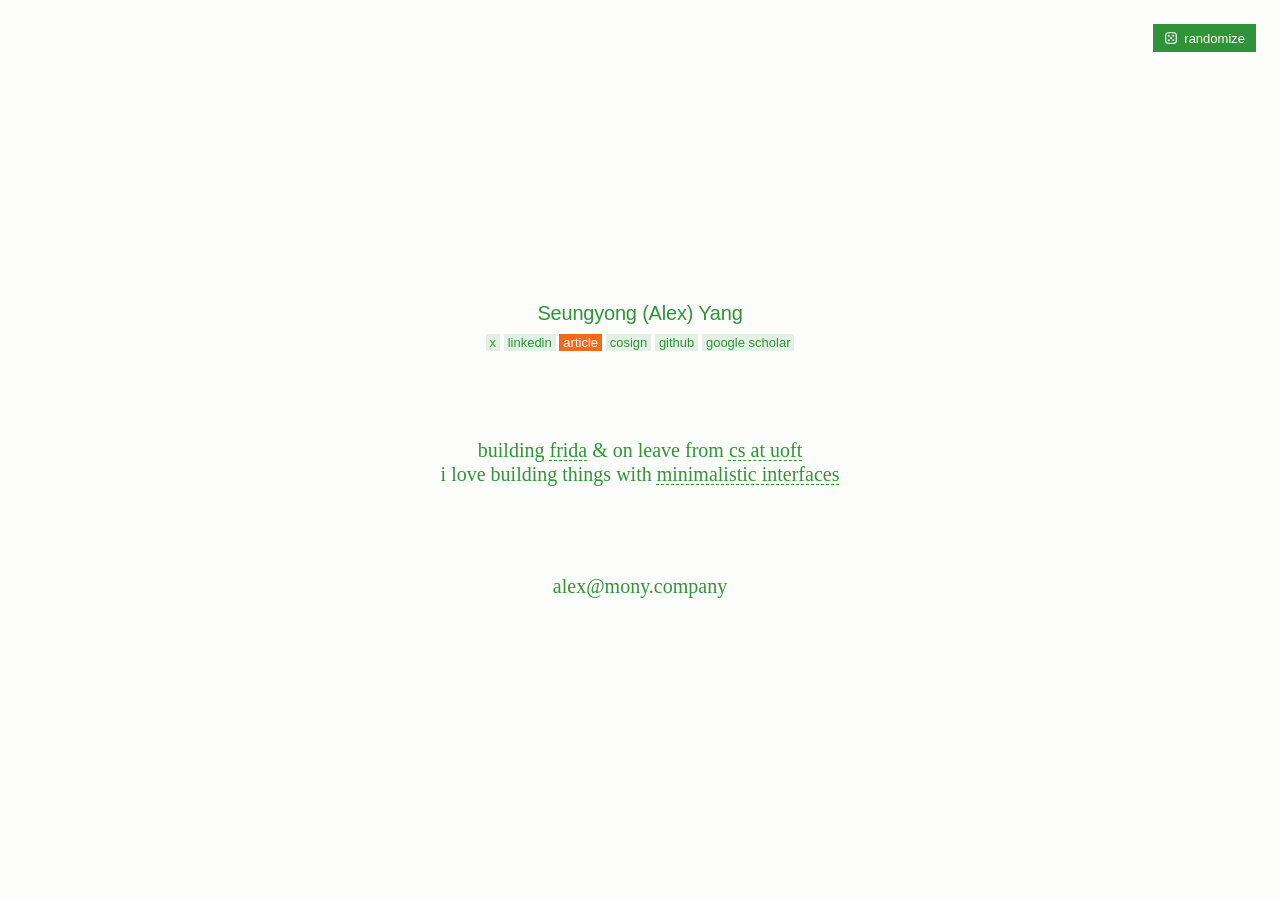
==== home/index.html @ 39b8900a "Move the recent-thoughts link into an orange article box after linkedin Co-Authored-By: Claude Opus " ====
<!DOCTYPE html>
<html lang="en">
<head>
    <meta charset="UTF-8">
    <meta name="viewport" content="width=device-width, initial-scale=1.0">
    <title>Seungyong (Alex) Yang</title>
    <link rel="icon" type="image/png" href="/favicon.png">
    <link rel="stylesheet" href="../style.css">
</head>
<body>
    <button class="shuffle" type="button" title="Esc to reset">
        <svg viewBox="0 0 24 24" aria-hidden="true">
            <rect class="die" x="3" y="3" width="18" height="18" rx="4.5"/>
            <circle data-pip="tl" cx="8.25" cy="8.25" r="1.75"/>
            <circle data-pip="tr" cx="15.75" cy="8.25" r="1.75"/>
            <circle data-pip="ml" cx="8.25" cy="12" r="1.75" class="off"/>
            <circle data-pip="c" cx="12" cy="12" r="1.75"/>
            <circle data-pip="mr" cx="15.75" cy="12" r="1.75" class="off"/>
            <circle data-pip="bl" cx="8.25" cy="15.75" r="1.75"/>
            <circle data-pip="br" cx="15.75" cy="15.75" r="1.75"/>
        </svg>
        randomize
    </button>

    <main class="bio">
        <h1>Seungyong (Alex) Yang</h1>

        <p class="links">
            <a href="https://x.com/alexyango">x</a>
            <a href="https://www.linkedin.com/in/seungyong12/">linkedin</a>
            <a class="article" href="https://x.com/alexyango/status/2108457408108576819?a=WFUS1wBXv5hJRnmSynA&s=20" title="my most recent thoughts while building frida">article</a>
            <a href="https://cosign.co/alex">cosign</a>
            <a href="https://github.com/syanhg">github</a>
            <a href="https://scholar.google.com/citations?user=KnknCBkAAAAJ&hl=en">google scholar</a>
        </p>

        <section class="about">
            <p>building <a href="https://frida.chat/">frida</a> & on leave from <a href="https://web.cs.toronto.edu/">cs at uoft</a></p>

            <p>i love building things with <a href="https://mony.company/">minimalistic interfaces</a></p>
        </section>

        <p class="email">
            <a href="mailto:alex@mony.company">alex@mony.company</a>
        </p>
    </main>

    <script src="../shuffle.js"></script>
</body>
</html>
---- style.css ----
:root {
    --green: #2f9438;
    --paper: #fdfdfb;
    --ink: var(--green);
    --bg: var(--paper);
    --gap: 88px;
}

* {
    margin: 0;
    padding: 0;
    box-sizing: border-box;
}

body {
    background-color: var(--bg);
    color: var(--ink);
    font-family: 'Times New Roman', Times, serif;
    min-height: 100vh;
    display: flex;
    align-items: center;
    justify-content: center;
    padding: 40px 24px;
    text-align: center;
    transition: background-color 0.5s ease, color 0.5s ease;
}

/* Everything is centered: a sans line on top, then a wide gap, then the serif lines. */
.bio {
    animation: pageFadeIn 0.3s ease;
}

@keyframes pageFadeIn {
    from { opacity: 0; }
    to   { opacity: 1; }
}

h1,
p.links {
    font-family: 'Helvetica Neue', Helvetica, Arial, sans-serif;
}

/* --s is a size multiplier the shuffle sets per piece; it's 1 in the default layout. */
h1 {
    font-size: calc(20px * var(--s, 1));
    font-weight: normal;
    letter-spacing: -0.01em;
}

p.links {
    font-size: calc(13px * var(--s, 1));
    margin-top: 10px;
    margin-bottom: var(--gap);
}

/* --hl is the shuffle's palette highlight; by default it's a faint tint of the ink. */
p.links a {
    background-color: var(--hl, color-mix(in srgb, var(--ink) 12%, transparent));
    padding: 1px 4px;
}

/* The article link stays an orange box in every colourway. */
p.links a.article {
    background-color: #f26b1d;
    color: #fff;
}

.about p,
p.email {
    font-size: calc(20px * var(--s, 1));
    line-height: 1.2;
}

p.email {
    margin-top: var(--gap);
}

/* On phones the default layout shrinks the bio so each sentence stays on one line;
   the longer one is about 20em wide in Times, so 21 leaves a little slack. */
@media (max-width: 639px) {
    .bio:not(.shuffled) .about p {
        font-size: min(20px, calc((100vw - 48px) / 21));
        white-space: nowrap;
    }
}

a {
    color: inherit;
    text-decoration: none;
}

/* Only the links inside the bio sentences get a dashed rule. */
.about a {
    text-decoration: underline dashed;
    text-decoration-thickness: 1px;
    text-underline-offset: 3px;
}

a:hover {
    opacity: 0.7;
}

::selection {
    background-color: var(--ink);
    color: var(--bg);
}

/* Randomize button, top right: a small die and its label in white on a square-cornered block of the ink colour. */
.shuffle {
    position: fixed;
    top: 24px;
    right: 24px;
    z-index: 2;
    display: inline-flex;
    align-items: center;
    gap: 6px;
    padding: 6px 10px;
    border: 1px solid var(--ink);
    border-radius: 0;
    background-color: var(--ink);
    color: var(--paper);
    font-family: 'Helvetica Neue', Helvetica, Arial, sans-serif;
    font-size: 13px;
    line-height: 1;
    cursor: pointer;
    transition: background-color 0.5s ease, border-color 0.5s ease, opacity 0.15s ease, scale 0.15s ease;
}

.shuffle:hover {
    opacity: 0.7;
}

.shuffle:active {
    scale: 0.92;
}

.shuffle:focus,
.shuffle:focus-visible {
    outline: none;
}

.shuffle svg {
    width: 14px;
    height: 14px;
    transition: rotate 0.6s cubic-bezier(0.3, 1.4, 0.5, 1);
}

.shuffle .die {
    fill: none;
    stroke: currentColor;
    stroke-width: 2;
}

.shuffle circle {
    fill: currentColor;
    transition: opacity 0.2s ease 0.25s;
}

.shuffle circle.off {
    opacity: 0;
}

/* Shuffled: the page becomes a full-window grid that shuffle.js fills in. */
.bio.shuffled {
    position: fixed;
    inset: 0;
    display: grid;
    gap: 20px 32px;
    padding: 84px clamp(24px, 5vw, 72px) 48px;
    overflow: auto;
}

.bio.shuffled > * {
    margin: 0;
}

/* Treatments the shuffle sometimes adds on top of the colourway (data-theme on <html>). */
[data-theme="marker"] .bio.shuffled > * {
    background-color: var(--hl);
    padding: 6px 10px;
}

[data-theme="boxed"] .bio.shuffled > * {
    outline: 1px dashed var(--ink);
    outline-offset: 6px;
}
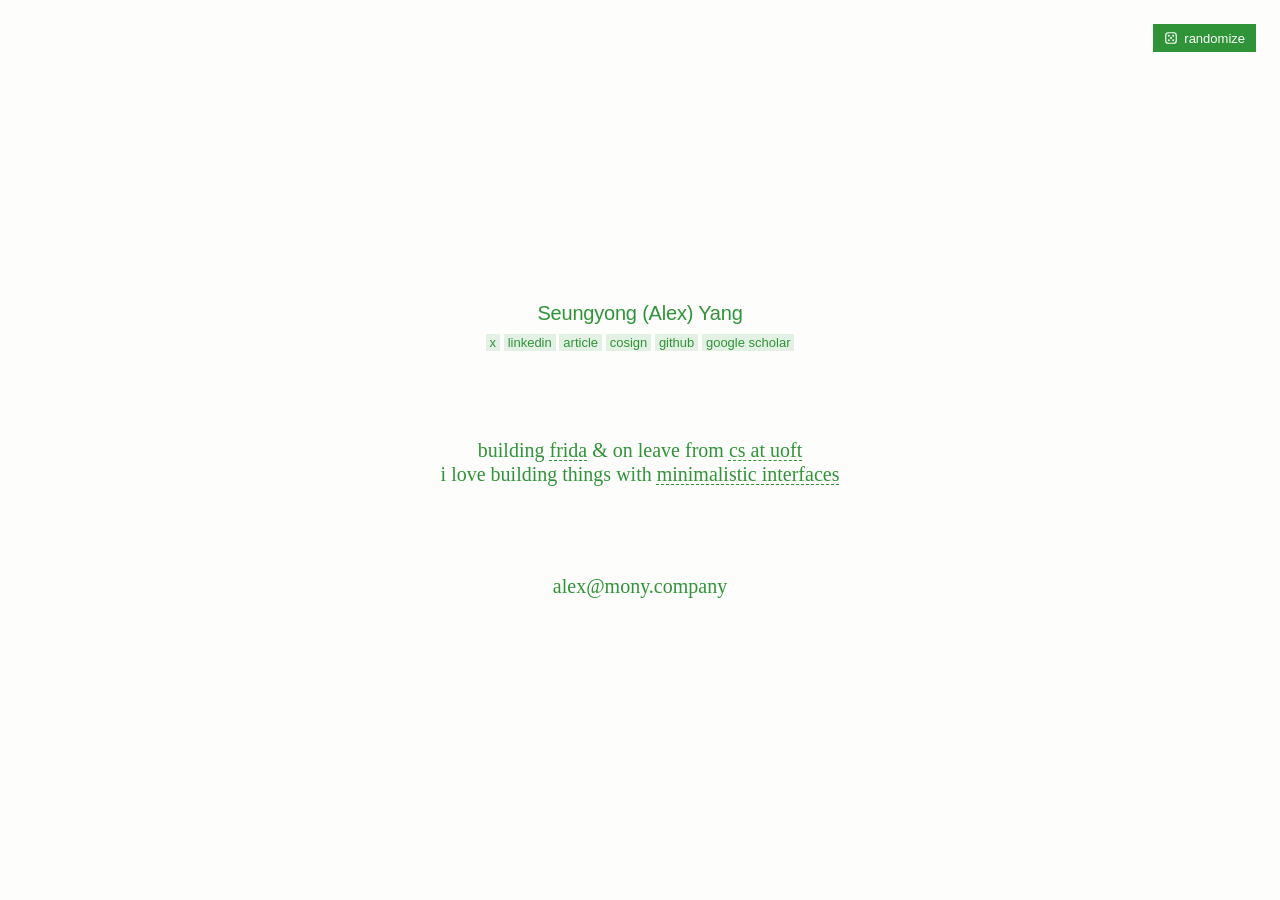
==== commit 0cfb6400: "Give the article link the same green tint as the other links Co-Authored-By: Claude Opus 5.5 <norepl" ====
--- a/home/index.html
+++ b/home/index.html
@@ -28,7 +28,7 @@
         <p class="links">
             <a href="https://x.com/alexyango">x</a>
             <a href="https://www.linkedin.com/in/seungyong12/">linkedin</a>
-            <a class="article" href="https://x.com/alexyango/status/2108457408108576819?a=WFUS1wBXv5hJRnmSynA&s=20" title="my most recent thoughts while building frida">article</a>
+            <a href="https://x.com/alexyango/status/2108457408108576819?a=WFUS1wBXv5hJRnmSynA&s=20" title="my most recent thoughts while building frida">article</a>
             <a href="https://cosign.co/alex">cosign</a>
             <a href="https://github.com/syanhg">github</a>
             <a href="https://scholar.google.com/citations?user=KnknCBkAAAAJ&hl=en">google scholar</a>
--- a/style.css
+++ b/style.css
@@ -57,12 +57,6 @@
 p.links a {
     background-color: var(--hl, color-mix(in srgb, var(--ink) 12%, transparent));
     padding: 1px 4px;
-}
-
-/* The article link stays an orange box in every colourway. */
-p.links a.article {
-    background-color: #f26b1d;
-    color: #fff;
 }
 
 .about p,
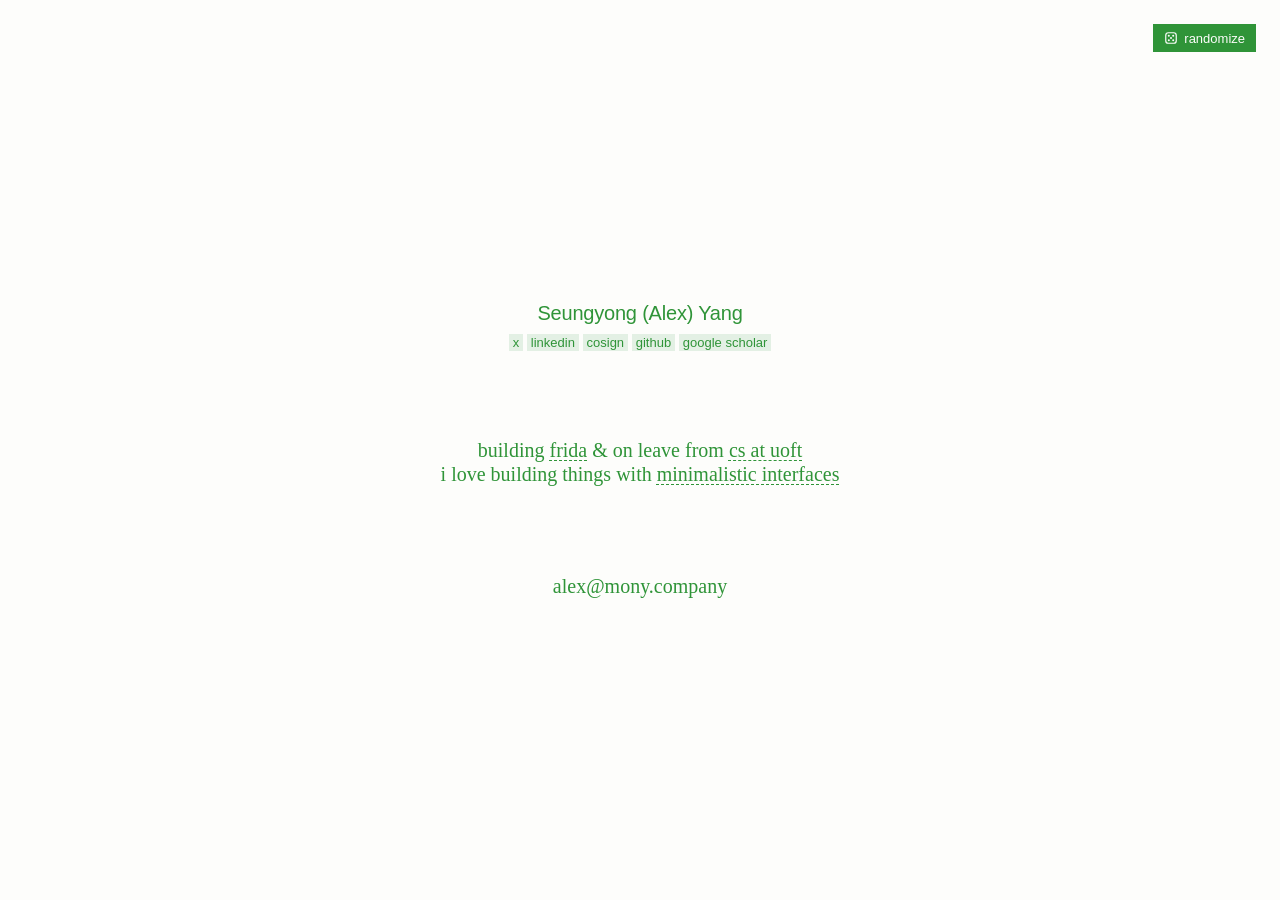
==== commit e7ff6b9f: "Remove the article link from the links row Co-Authored-By: Claude Opus 5.5 <noreply@anthropic.com>" ====
--- a/home/index.html
+++ b/home/index.html
@@ -28,7 +28,6 @@
         <p class="links">
             <a href="https://x.com/alexyango">x</a>
             <a href="https://www.linkedin.com/in/seungyong12/">linkedin</a>
-            <a href="https://x.com/alexyango/status/2108457408108576819?a=WFUS1wBXv5hJRnmSynA&s=20" title="my most recent thoughts while building frida">article</a>
             <a href="https://cosign.co/alex">cosign</a>
             <a href="https://github.com/syanhg">github</a>
             <a href="https://scholar.google.com/citations?user=KnknCBkAAAAJ&hl=en">google scholar</a>
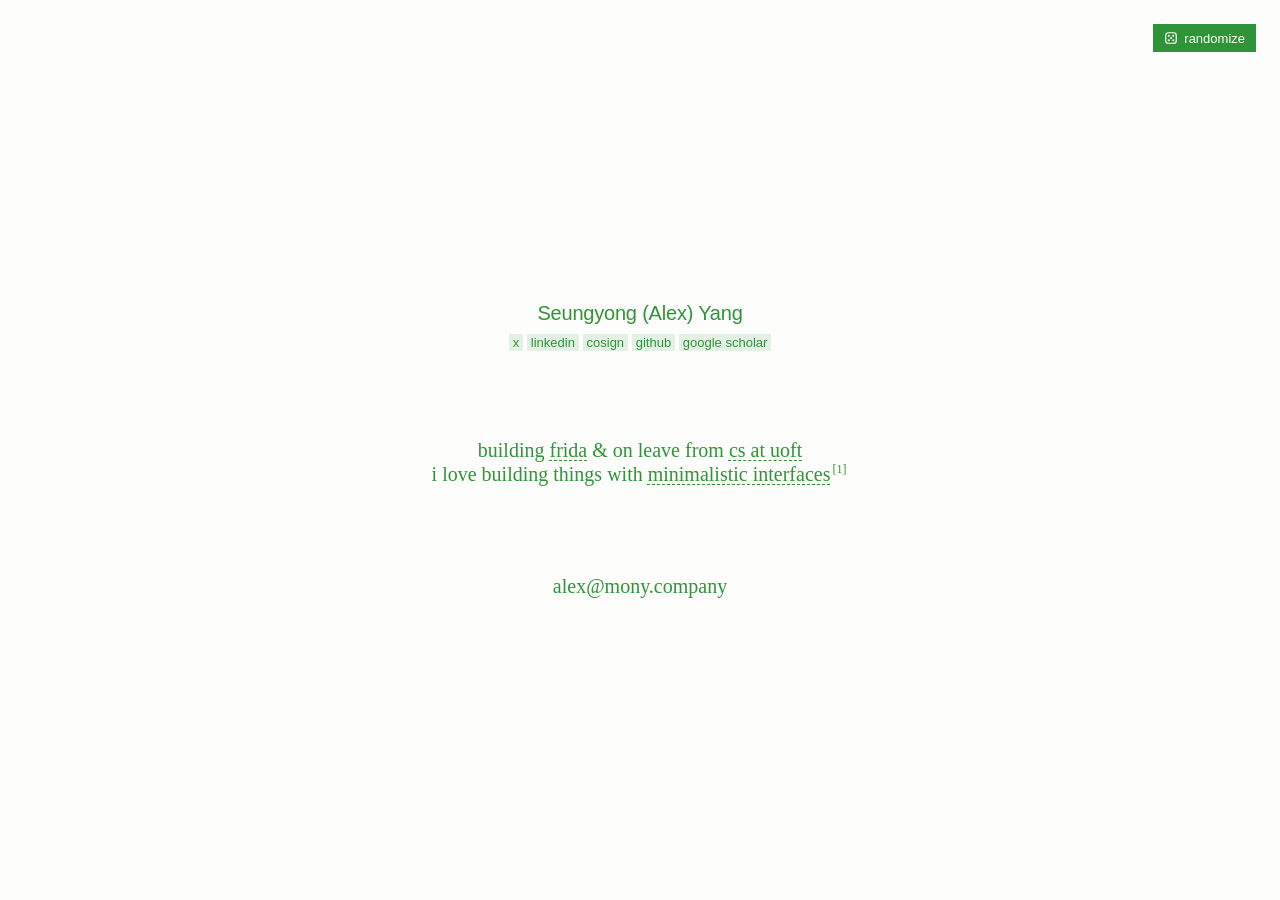
==== commit 29fac294: "Add Norman citation dropdown to minimalistic interfaces Co-Authored-By: Devin AI <158243242+devin-ai" ====
--- a/home/index.html
+++ b/home/index.html
@@ -36,7 +36,7 @@
         <section class="about">
             <p>building <a href="https://frida.chat/">frida</a> & on leave from <a href="https://web.cs.toronto.edu/">cs at uoft</a></p>
 
-            <p>i love building things with <a href="https://mony.company/">minimalistic interfaces</a></p>
+            <p>i love building things with <a href="https://mony.company/">minimalistic interfaces</a><span class="citation"><sup><button class="citation-toggle" type="button" aria-label="Citation 1: Donald A. Norman" aria-expanded="false" aria-controls="norman-citation">[1]</button></sup><span class="citation-note" id="norman-citation" hidden><q>Complexity is acceptable as long as it is intelligible and necessary. We want to avoid needless complications.</q><a class="citation-source" href="https://www.azquotes.com/author/18629-Donald_A_Norman">— Donald A. Norman</a></span></span></p>
         </section>
 
         <p class="email">
@@ -45,5 +45,6 @@
     </main>
 
     <script src="../shuffle.js"></script>
+    <script src="../citation.js"></script>
 </body>
 </html>
--- a/style.css
+++ b/style.css
@@ -92,6 +92,53 @@
 
 a:hover {
     opacity: 0.7;
+}
+
+.citation {
+    position: relative;
+    display: inline-block;
+}
+
+.citation sup {
+    font-size: 0.6em;
+    line-height: 0;
+}
+
+.citation-toggle {
+    border: 0;
+    border-radius: 0;
+    background: none;
+    color: inherit;
+    font: inherit;
+    padding: 0 2px;
+    cursor: pointer;
+}
+
+.citation-toggle:focus-visible {
+    outline: 1px solid currentColor;
+    outline-offset: 2px;
+}
+
+.citation-note {
+    position: absolute;
+    top: calc(100% + 8px);
+    right: 0;
+    z-index: 3;
+    width: min(280px, calc(100vw - 48px));
+    padding: 12px 14px;
+    border: 1px solid var(--ink);
+    border-radius: 0;
+    background: var(--bg);
+    color: var(--ink);
+    font-size: 14px;
+    line-height: 1.4;
+    text-align: left;
+    white-space: normal;
+}
+
+.citation-source {
+    display: block;
+    margin-top: 8px;
 }
 
 ::selection {
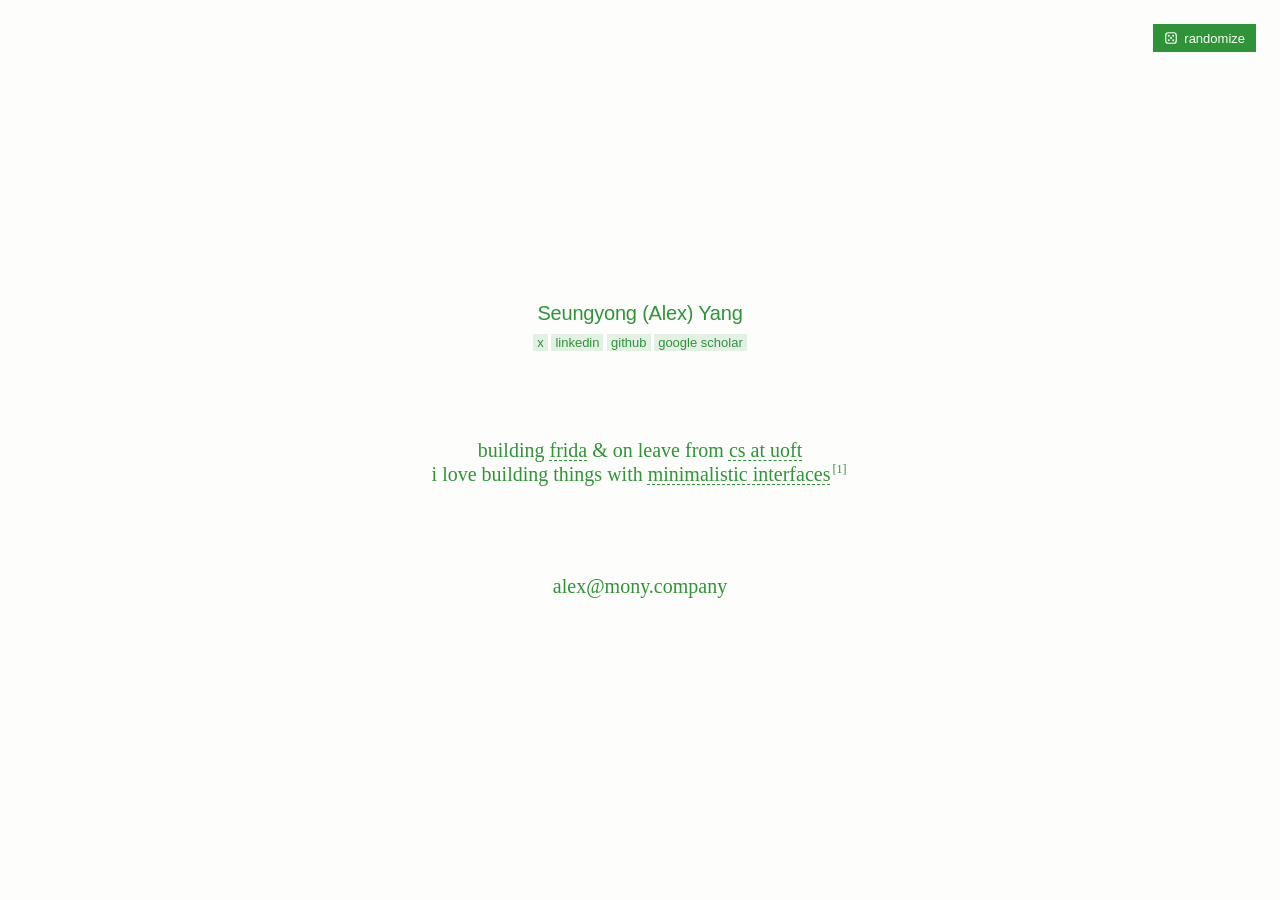
==== commit 678f2b37: "Remove cosign header link Co-Authored-By: Devin AI <158243242+devin-ai-integration[bot]@users.norepl" ====
--- a/home/index.html
+++ b/home/index.html
@@ -28,7 +28,6 @@
         <p class="links">
             <a href="https://x.com/alexyango">x</a>
             <a href="https://www.linkedin.com/in/seungyong12/">linkedin</a>
-            <a href="https://cosign.co/alex">cosign</a>
             <a href="https://github.com/syanhg">github</a>
             <a href="https://scholar.google.com/citations?user=KnknCBkAAAAJ&hl=en">google scholar</a>
         </p>
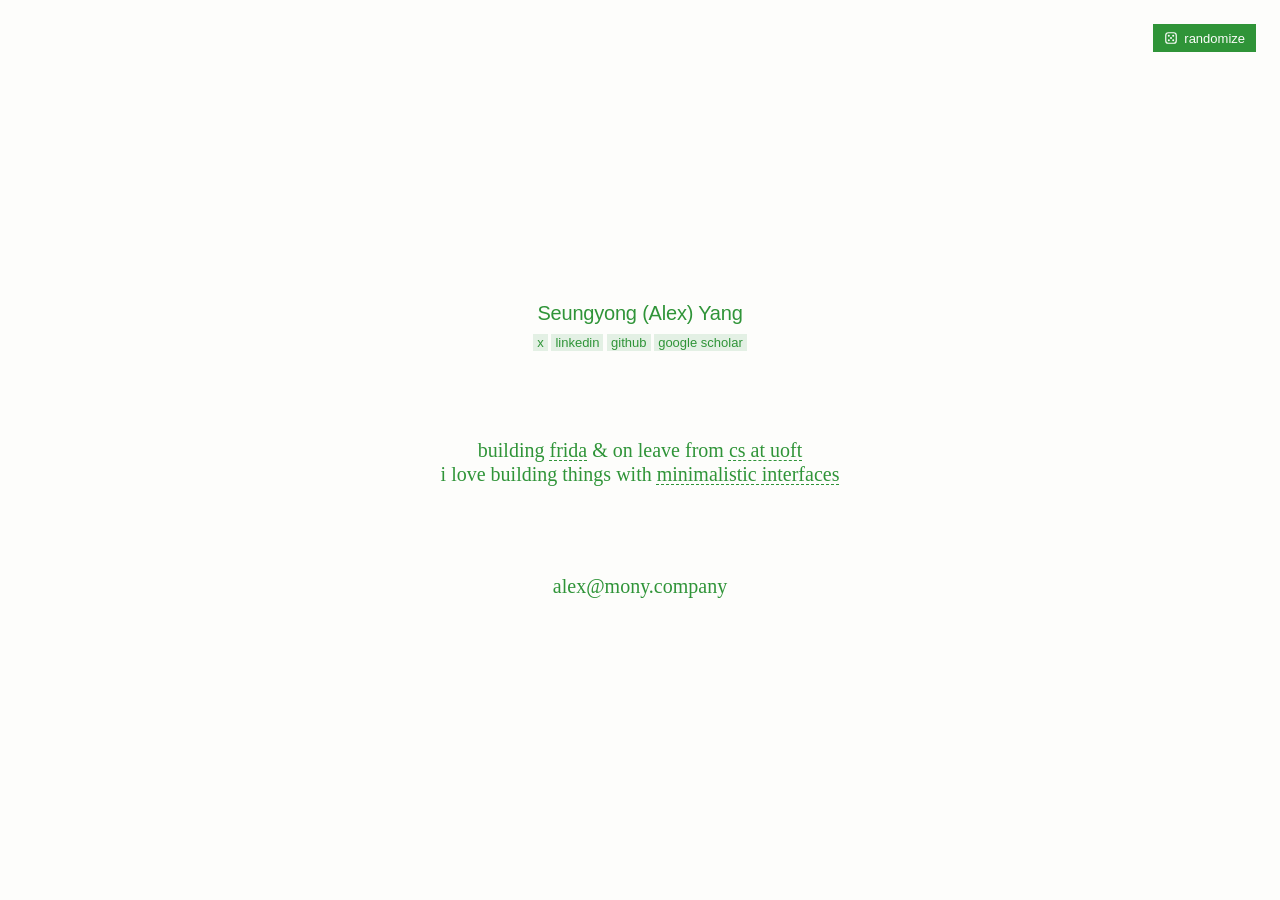
==== commit 593f4a84: "Revert Norman citation additions Co-Authored-By: Devin AI <158243242+devin-ai-integration[bot]@users" ====
--- a/home/index.html
+++ b/home/index.html
@@ -35,7 +35,7 @@
         <section class="about">
             <p>building <a href="https://frida.chat/">frida</a> & on leave from <a href="https://web.cs.toronto.edu/">cs at uoft</a></p>
 
-            <p>i love building things with <a href="https://mony.company/">minimalistic interfaces</a><span class="citation"><sup><button class="citation-toggle" type="button" aria-label="Citation 1: Donald A. Norman" aria-expanded="false" aria-controls="norman-citation">[1]</button></sup><span class="citation-note" id="norman-citation" hidden><q>Complexity is acceptable as long as it is intelligible and necessary. We want to avoid needless complications.</q><a class="citation-source" href="https://www.azquotes.com/author/18629-Donald_A_Norman">— Donald A. Norman</a></span></span></p>
+            <p>i love building things with <a href="https://mony.company/">minimalistic interfaces</a></p>
         </section>
 
         <p class="email">
@@ -44,6 +44,5 @@
     </main>
 
     <script src="../shuffle.js"></script>
-    <script src="../citation.js"></script>
 </body>
 </html>
--- a/style.css
+++ b/style.css
@@ -94,53 +94,6 @@
     opacity: 0.7;
 }
 
-.citation {
-    position: relative;
-    display: inline-block;
-}
-
-.citation sup {
-    font-size: 0.6em;
-    line-height: 0;
-}
-
-.citation-toggle {
-    border: 0;
-    border-radius: 0;
-    background: none;
-    color: inherit;
-    font: inherit;
-    padding: 0 2px;
-    cursor: pointer;
-}
-
-.citation-toggle:focus-visible {
-    outline: 1px solid currentColor;
-    outline-offset: 2px;
-}
-
-.citation-note {
-    position: absolute;
-    top: calc(100% + 8px);
-    right: 0;
-    z-index: 3;
-    width: min(280px, calc(100vw - 48px));
-    padding: 12px 14px;
-    border: 1px solid var(--ink);
-    border-radius: 0;
-    background: var(--bg);
-    color: var(--ink);
-    font-size: 14px;
-    line-height: 1.4;
-    text-align: left;
-    white-space: normal;
-}
-
-.citation-source {
-    display: block;
-    margin-top: 8px;
-}
-
 ::selection {
     background-color: var(--ink);
     color: var(--bg);
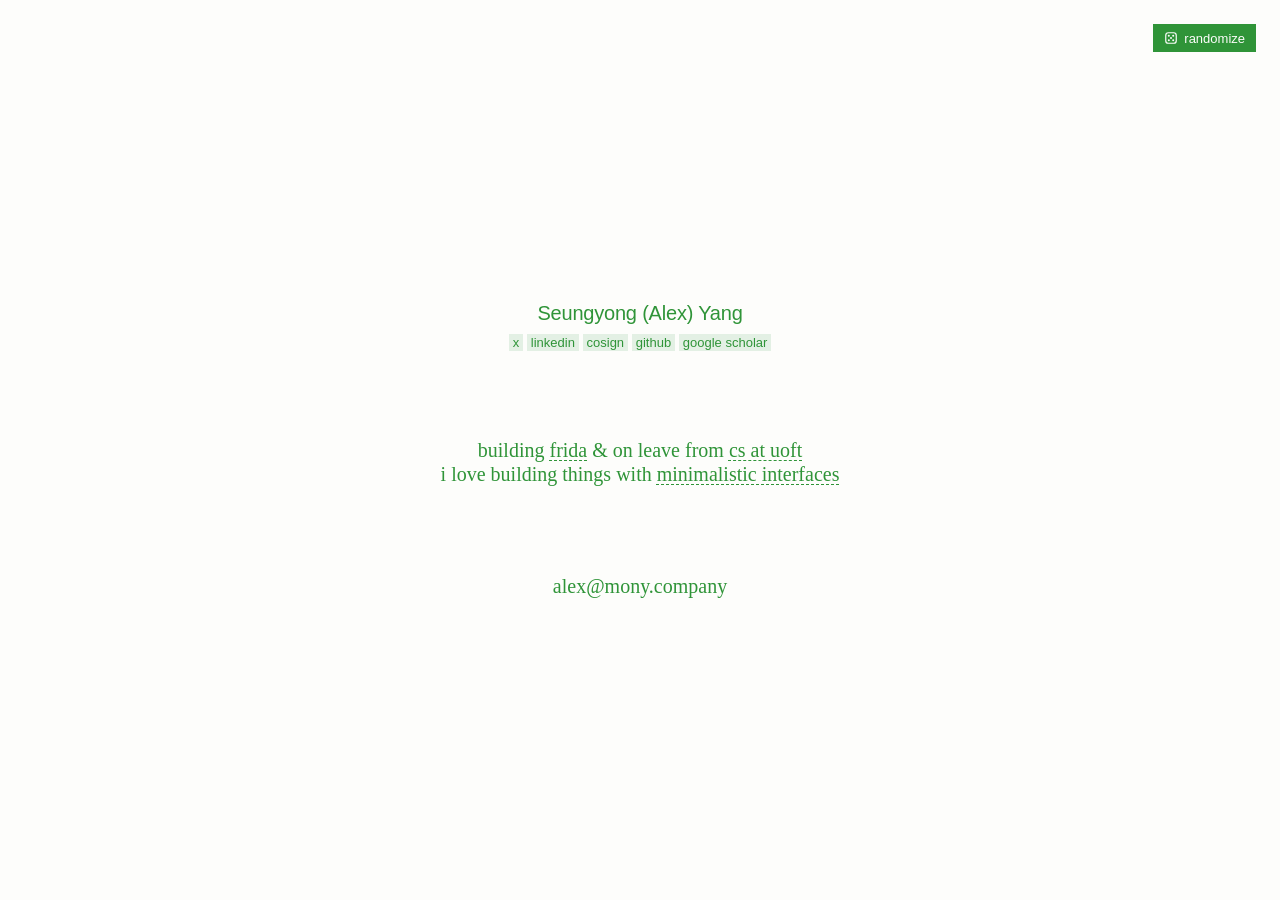
==== commit b6f8156c: "Add the cosign link back after linkedin Co-Authored-By: Claude Opus 5.5 <noreply@anthropic.com>" ====
--- a/home/index.html
+++ b/home/index.html
@@ -28,6 +28,7 @@
         <p class="links">
             <a href="https://x.com/alexyango">x</a>
             <a href="https://www.linkedin.com/in/seungyong12/">linkedin</a>
+            <a href="https://cosign.co/alex">cosign</a>
             <a href="https://github.com/syanhg">github</a>
             <a href="https://scholar.google.com/citations?user=KnknCBkAAAAJ&hl=en">google scholar</a>
         </p>
